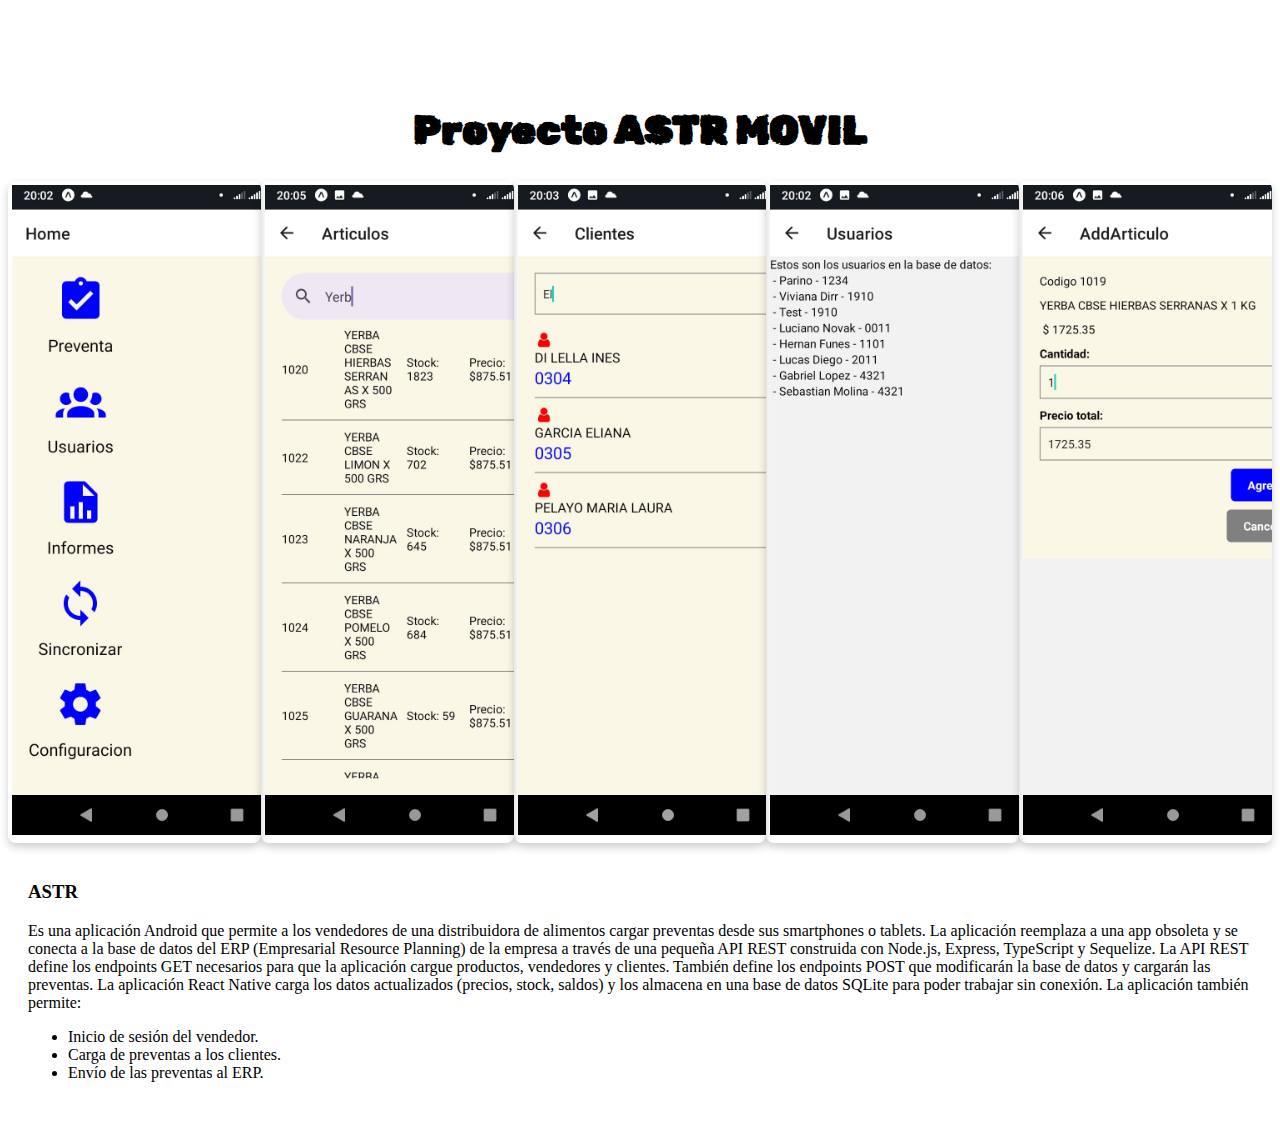
==== carrusel4.html @ 4f14ad56 "subimos imagenes de proyecto ASTR" ====
<!DOCTYPE html>
<html lang="en">
<head>
  <meta charset="utf-8">
  <!-- Metadatos -->
  <meta charset="utf-8">
  <meta name="author" content="Hernan Parino">
  <meta name="description" content="Portafolio de desarrollo web Hernan Parino">
  <meta name="keywords" contents="HTML, CSS, JavaScript, React">
  <meta name="viewport" content="width=device-width, initial-scale=1">
  <!-- Titulo -->
  <title>Hernan Parino | Poryecto ASTR</title>
  <!-- Favicon -->
  <link rel="icon" type="image/x-icon" href="image/Dev_Logo.png">
  <!-- Icons -->
  <link rel="stylesheet" href="https://cdn.jsdelivr.net/npm/bootstrap-icons@1.11.1/font/bootstrap-icons.css">
  <!-- Bootstrap -->
  <link href="https://cdn.jsdelivr.net/npm/bootstrap@5.3.2/dist/css/bootstrap.min.css" rel="stylesheet" integrity="sha384-T3c6CoIi6uLrA9TneNEoa7RxnatzjcDSCmG1MXxSR1GAsXEV/Dwwykc2MPK8M2HN" crossorigin="anonymous">
  <!-- CSS -->
  <link rel="stylesheet" href="style.css">
  <!-- Font -->
  <link rel="preconnect" href="https://fonts.googleapis.com">
  <link rel="preconnect" href="https://fonts.gstatic.com" crossorigin>
  <link href="https://fonts.googleapis.com/css2?family=Rubik+Distressed&display=swap" rel="stylesheet">
  <style>
    /* body {
      font-family: 'Rubik Distressed', sans-serif;
      background-color: #f5f6f7;
    } */

     .gallery2 {
      /* border: 3px solid blue; */
      width: 100%;
      display: flex;
      align-content: center;
      justify-content: center;
    }

    .gallery2-item {
      /* border: 4px solid orange; */
      width: 20%;
      height: 70%;
      overflow: hidden;
      padding: 4px;
      border-radius: 8px;
      box-shadow: 0 4px 8px 0 rgba(0, 0, 0, 0.2);
    }

    .gallery2-item img {
      max-width: 300px;;
    }  

    .descripcion {
      padding: 20px;
    }
  </style>
</head>
<body>
    <h1 class="center-title">Proyecto ASTR MOVIL</h1>

    <!-- Galería de imágenes -->
    <div class="gallery2">
      <div class="gallery2-item">
        <img src="./image/astr/astr1.jpeg" alt="img 1">
      </div>
      <div class="gallery2-item">
        <img src="./image/astr/astr2.jpeg" alt="img 2">
      </div>
      <div class="gallery2-item">
        <img src="./image/astr/astr3.jpeg" alt="img 3">
      </div>
      <div class="gallery2-item">
        <img src="./image/astr/astr4.jpeg" alt="img 4">
      </div>
      <div class="gallery2-item">
        <img src="./image/astr/astr5.jpeg" alt="img 5">
      </div>
    </div>
    <div class="descripcion">
      <h3>ASTR </h3>
      <p>
        Es una aplicación Android que permite a los vendedores de una distribuidora de alimentos cargar preventas desde sus smartphones o tablets. La aplicación reemplaza a una app obsoleta y se conecta a la base de datos del ERP (Empresarial Resource Planning) de la empresa a través de una pequeña API REST construida con Node.js, Express, TypeScript y Sequelize.
        
        La API REST define los endpoints GET necesarios para que la aplicación cargue productos, vendedores y clientes. También define los endpoints POST que modificarán la base de datos y cargarán las preventas.
        
        La aplicación React Native carga los datos actualizados (precios, stock, saldos) y los almacena en una base de datos SQLite para poder trabajar sin conexión. La aplicación también permite:
      </p>
      <ul>
        <li>
          Inicio de sesión del vendedor.
        </li>
        <li>
          Carga de preventas a los clientes.
        </li>
        <li>
          Envío de las preventas al ERP.
        </li>
      </ul>
    </div>

</body>
</html>
---- style.css ----
/*estilos generales*/
section {
    display: flex;
    flex-direction: column;
    align-items: center;
    
    justify-content: center;
}

h1 {
    font-size: 2.5rem;
    font-family: 'Rubik Distressed', cursive;
}

.seccion-clara{
    color: black;
    background-color: white;

}
.seccion-oscura {
    color: white;
    background-color: #1b1b32;
}
.seccion-titulo{
    font-size: 2rem;
    padding:  15px 0;
    font-family: "Rubik Distressed", cursive;
}

.seccion-texto{
    font-size: 1.2rem;
    padding: 5px;
}
.texto-blanco{
    color: rgb(255, 255, 255);
}
.texto-negro{
    color: black;
}
.seccion-descripcion{
    font-size: 1.2rem;
    color: #584e4e;
}
/* proyectos */
.poryectos-recientes{
    padding: 40px;
}

/* sobre mi */
.sobre-mi{
    padding: 10px;
    height: 500px;
}
.sobre-mi .contenedor{
    max-width: 600px;
    text-align: center;
}

/**experiencia*/
.experiencia{
    padding: 40px 40px 60px 40px;
}
.experiencia i {
    font-size: 2.5rem;
    color: #7ade30;
    background-color: #0a0a23;
    padding: 8px 19px;
    border-radius: 50%;

}

/* .experiencia .row div{
    height: 250px;
    background-color: purple;
    border: solid 3px orange;
} */

.experiencia .columna {
    padding: 20px;
    border: 2px solid #8080804d;
    display: flex;
    flex-direction: column;
    align-items: center;
    justify-content: space-evenly;
    transition: all 0.2 ease-in;
}
.experiencia .columna:hover{
    color: white;
    background-color: #1b1b32;
}

.experiencia-titulo{
    font-size: 20px;
    font-weight: bold;
    margin: 10px 0;
}
.badges-contenedor{
    font-size: 25px;
    font-weight: bold;
    margin: 10px 0;
}

.badge {
    margin: 5px;
}


/* Hero*/
.hero {
    background-color: #f5f6f7;
    min-height:  450px;
}
.hero-principal{
    align-items: center;/*agregue esta linea porque no se alineaba el hero*/
    padding: 3erm;
}
.hero-imagen-desarrollador {
    width: 400px;
    height: 400px;
    border-radius: 50%;
    margin: 20px;
}
.hero-principal h2{
    font-size: 1.5rem;
    color: #615151;
}


/* Barra de navegacion */
.navbar{
     padding: 2rem;
     background-color: #f5f6f7;
     text-align: center;
}

.navbar-collapse{
    align-items: center;
    justify-content: space-between;
}
/* proyectos */

.proyectos-recientes{
    padding: 40px;
}

.proyectos-recientes img {
    height: 100%;
    width: 100%;
    padding: 10px;
    border-radius: 10;
    display: block;
    transition: all 0.2s ease;
}

.proyectos-contenedor {
    padding-top: 60px;
    margin-bottom:  40px;
}

.overlay {
    transition: all 0.2s ease;
    opacity: 0;
    position: absolute;
    top: 50%;
    left: 50%;
    transform: translate(-50%, -50%);
    text-align: center;
}

.proyecto{
    position: relative;
}

.overlay p {
    font-size: 25px;
    font-weight: bold;
    margin-bottom: 0;
}

.proyecto:hover img {
    opacity: 0.2;

}

.proyecto:hover .overlay {
    opacity: 1;

}

.overlay .iconos-contenedor {
    display: flex;
}

.overlay i {
    color: #0a0a23;
    font-size: 60px;
    margin: 10px;
}

/* adaptable responsivo */
/* Esta media query oculta el logo cuando la pantalla es mequeña */
@media screen and (max-width:767px){
    .navbar-brand {
        display: none;
    }
}
@media screen and (min-width:700px){
    .hero-inferior-imagen {
        max-width: 600px ;
    }
}

.carousel-item {
    max-height: 80rem;
    max-width: 80rem;
}

.center-title {
    padding-top: 5rem;
    display: flex;
    justify-content: center;
}
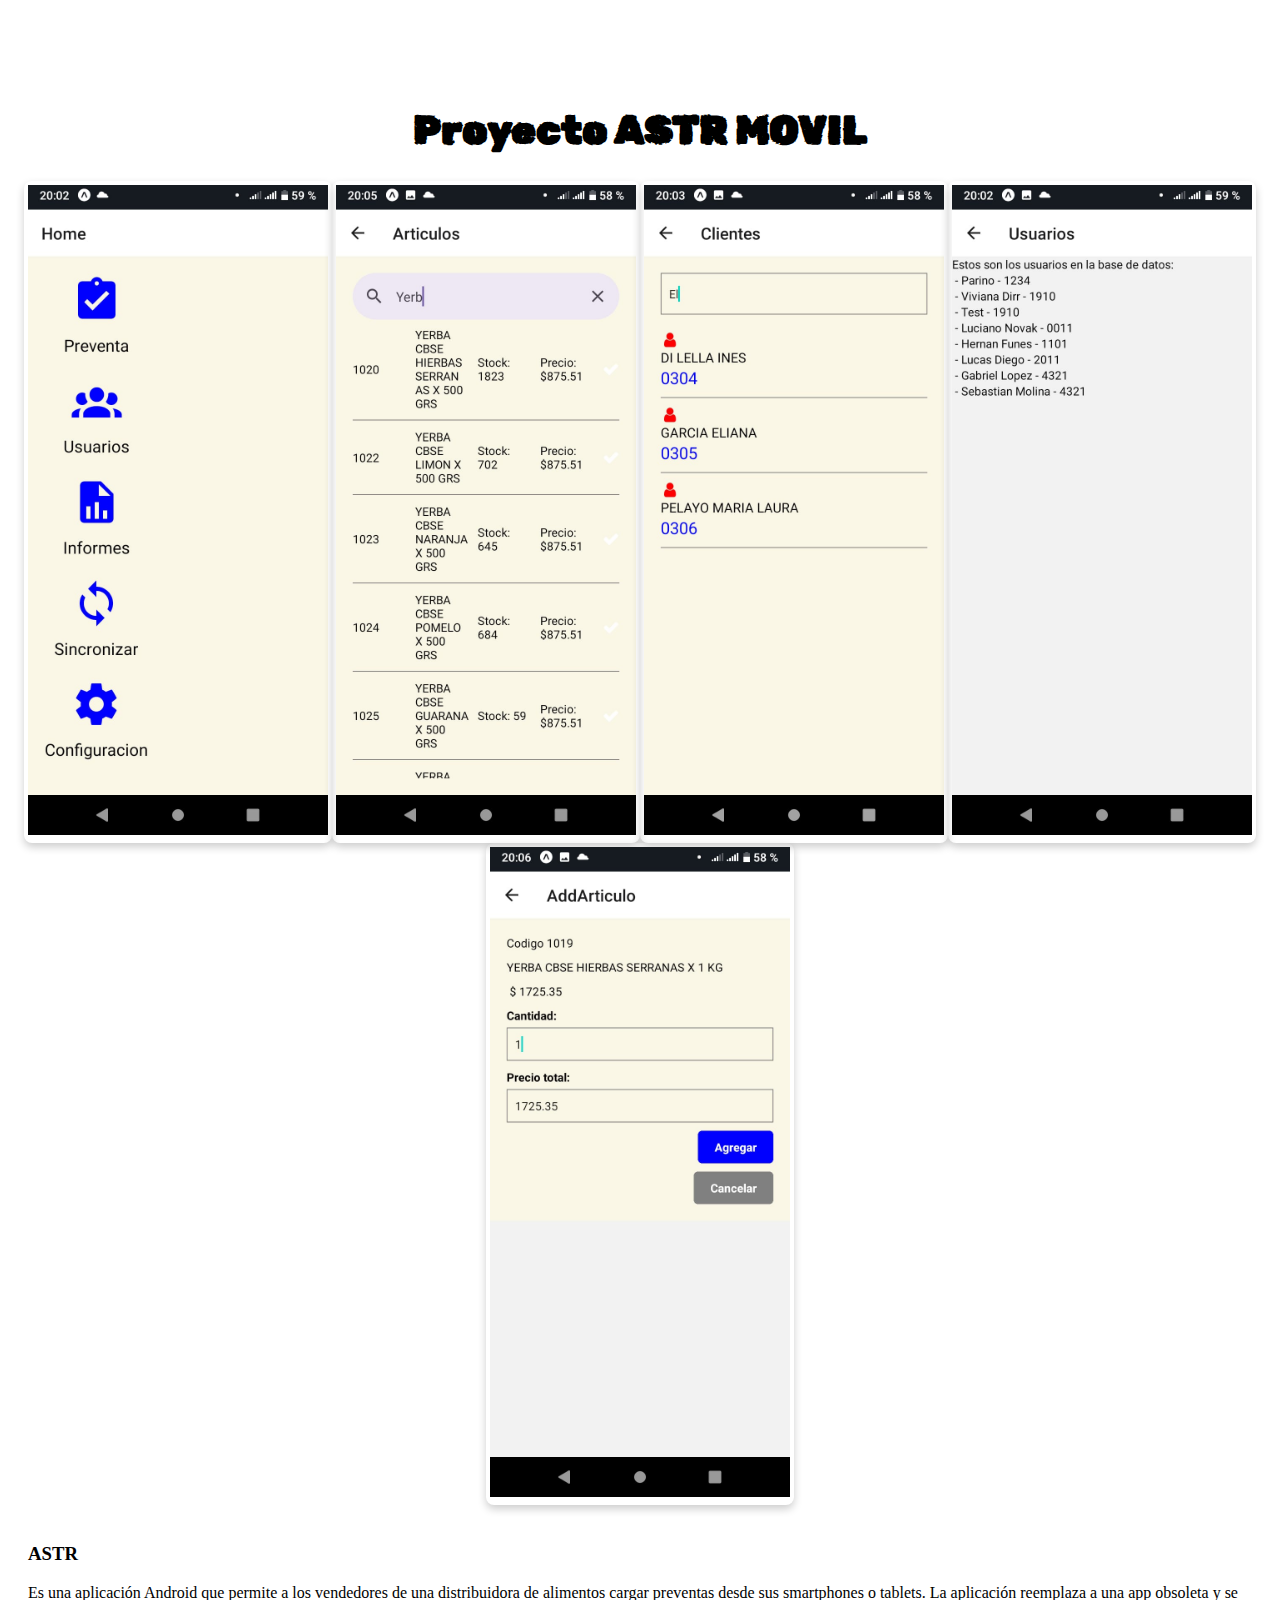
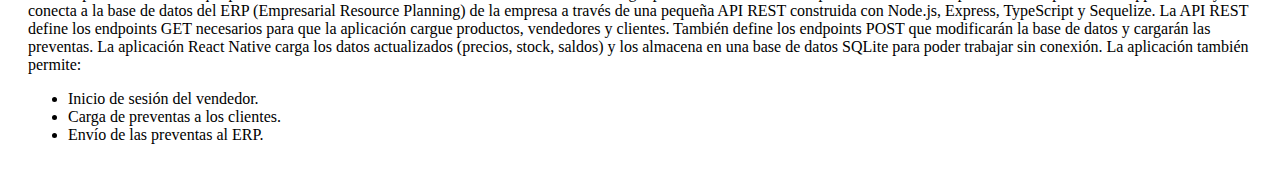
==== commit 38dda8f1: "subimos imagenes de proyecto ASTR 2" ====
--- a/carrusel4.html
+++ b/carrusel4.html
@@ -32,6 +32,7 @@
       /* border: 3px solid blue; */
       width: 100%;
       display: flex;
+      flex-wrap: wrap;
       align-content: center;
       justify-content: center;
     }
@@ -39,6 +40,7 @@
     .gallery2-item {
       /* border: 4px solid orange; */
       width: 20%;
+      min-width: 300px;
       height: 70%;
       overflow: hidden;
       padding: 4px;
@@ -47,7 +49,7 @@
     }
 
     .gallery2-item img {
-      max-width: 300px;;
+      max-width: 300px;
     }  
 
     .descripcion {
